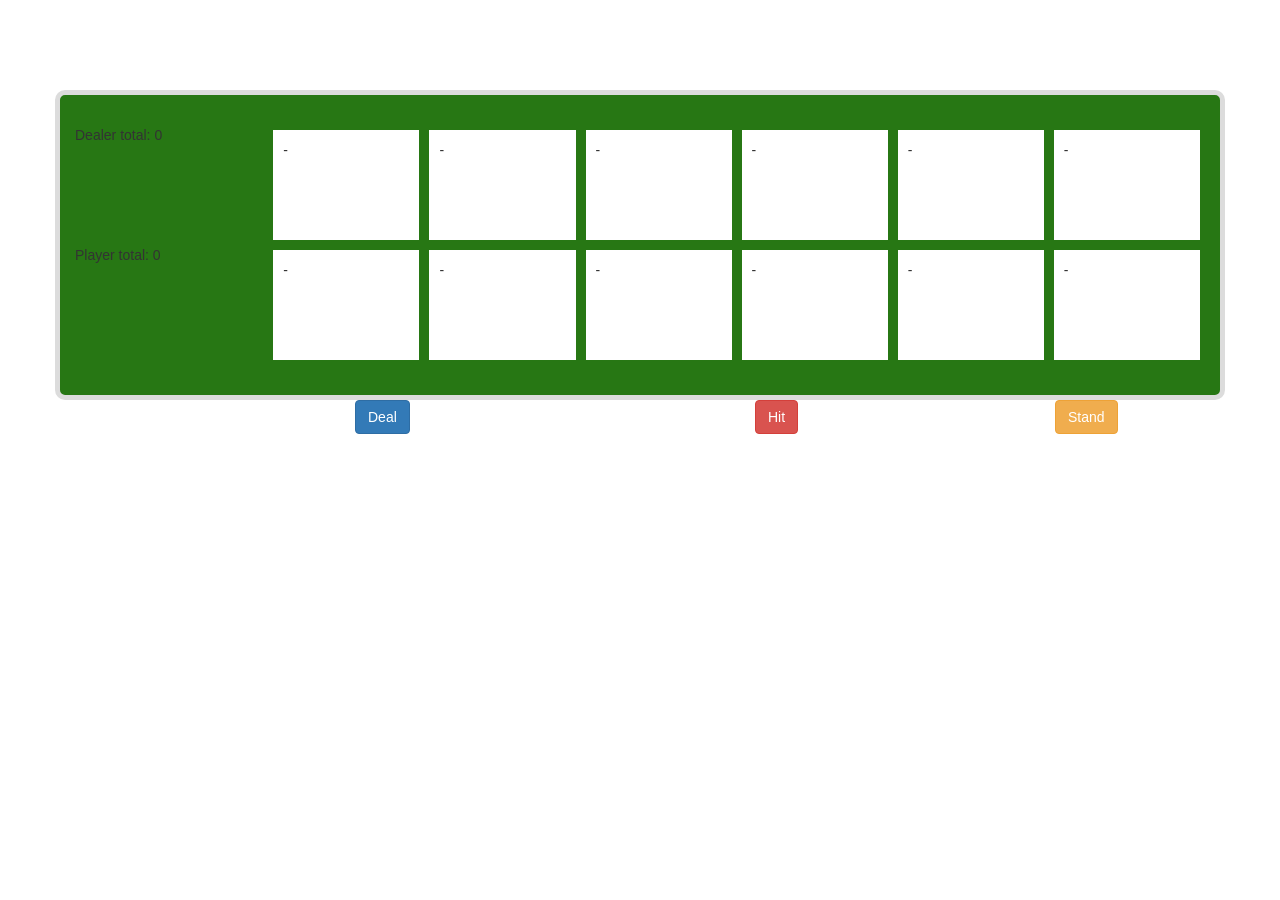
==== index.html @ 86b86dbf "Aces" ====
<!DOCTYPE html>
<html>
<head>
	<title>BlackJack</title>
	<link rel="stylesheet" type="text/css" href="css/bootstrap.min.css">
	<link rel="stylesheet" type="text/css" href="css/styles.css">

	<script type="text/javascript" src="js/jquery.min.js"></script>
	<script type="text/javascript" src="js/scripts.js"></script>

</head>
<body>

	<!-- Layout...
	1. Create an element for our table
	2. Make it green
	3. Give it a border (white)
	4. Create an element for the dealer's hand and player's hand
	5. Create an element for the dealer's total and the player's total
	6. Create an element inside each hand for each card (max of 6)
	7. Make a deal, hit, and stand button -->

	<div class="container">
		<div class="row message">
			
		</div>
		<div class="row">
			<div class="col-12-sm the-table">
				<div class="row">
					<div class="col-sm-12 dealer-hand-wrapper">
						<div class="col-sm-2 dealer-total-message">
							Dealer total: <span>0</span>
						</div>
						<div class="col-sm-10 dealer-cards">
							<!-- This is 10 columns of dealer-hand-wrapper.
							We will divide the 10 columns into 6, 1 2
							column width space for each card. -->
							<div class="card card-1 col-sm-2">-</div>
							<div class="card card-2 col-sm-2">-</div>
							<div class="card card-3 col-sm-2">-</div>
							<div class="card card-4 col-sm-2">-</div>
							<div class="card card-5 col-sm-2">-</div>
							<div class="card card-6 col-sm-2">-</div>
						</div>
					</div>
					<div class="col-sm-12 player-hand-wrapper">
						<div class="col-sm-2 player-total-message">
							Player total: <span>0</span>
						</div>
						<div class="col-sm-10 player-cards">
							<div class="card card-1 col-sm-2">-</div>
							<div class="card card-2 col-sm-2">-</div>
							<div class="card card-3 col-sm-2">-</div>
							<div class="card card-4 col-sm-2">-</div>
							<div class="card card-5 col-sm-2">-</div>
							<div class="card card-6 col-sm-2">-</div>
						</div>
					</div>
					</div>
				</div>
				<div class="row">
					<div class="col-sm-2 col-sm-offset-3">
						<button class="btn btn-primary deal-button">Deal</button>
					</div>
					<div class="col-sm-2 col-sm-offset-2">
						<button class="btn btn-danger hit-button">Hit</button>
					</div>
					<div class="col-sm-2 col-sm-offset-1">
						<button class="btn btn-warning stand-button">Stand</button>
					</div>
				</div>
			</div>
		</div>


	</div>

</body>
</html>
---- css/styles.css ----
.the-table{
	background-color: #277714;
	border: 5px solid #dcdcdc;
	border-radius: 10px;
	margin-top: 50px;
	padding: 30px 0px;
}

.message{
	min-height: 40px;
}

.card{
	height: 120px;
	background-color: #FFF;
	padding: 10px;
	border: 5px solid #277714;
}

.card img{
	max-height: 100%;
}
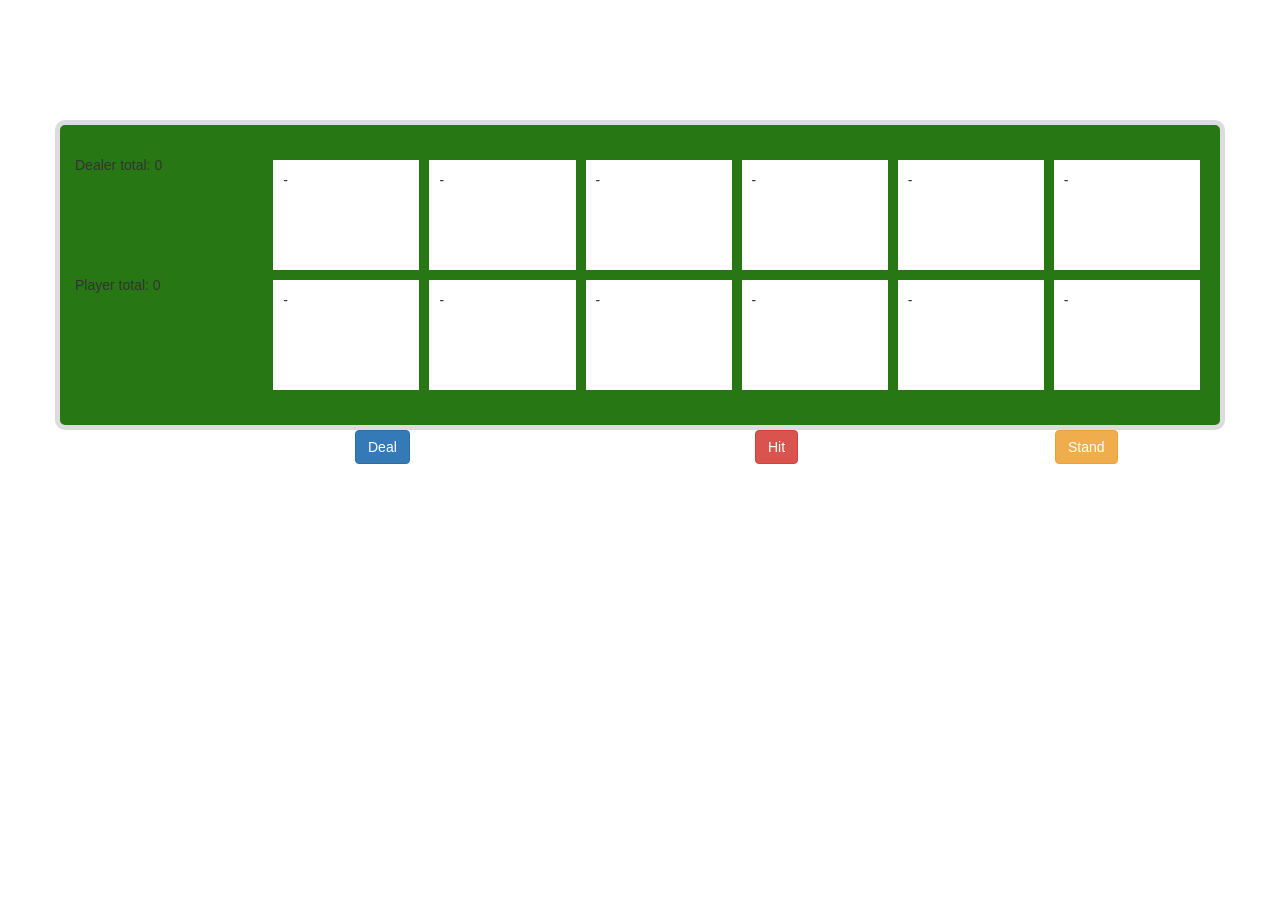
==== commit 96e267ed: "Aces" ====
--- a/index.html
+++ b/index.html
@@ -29,7 +29,7 @@
 				<div class="row">
 					<div class="col-sm-12 dealer-hand-wrapper">
 						<div class="col-sm-2 dealer-total-message">
-							Dealer total: <span>0</span>
+							Dealer total: <span class="dealer-total">0</span>
 						</div>
 						<div class="col-sm-10 dealer-cards">
 							<!-- This is 10 columns of dealer-hand-wrapper.
@@ -45,7 +45,7 @@
 					</div>
 					<div class="col-sm-12 player-hand-wrapper">
 						<div class="col-sm-2 player-total-message">
-							Player total: <span>0</span>
+							Player total: <span class="player-total">0</span>
 						</div>
 						<div class="col-sm-10 player-cards">
 							<div class="card card-1 col-sm-2">-</div>
--- a/css/styles.css
+++ b/css/styles.css
@@ -7,7 +7,7 @@
 }
 
 .message{
-	min-height: 40px;
+	min-height: 70px;
 }
 
 .card{
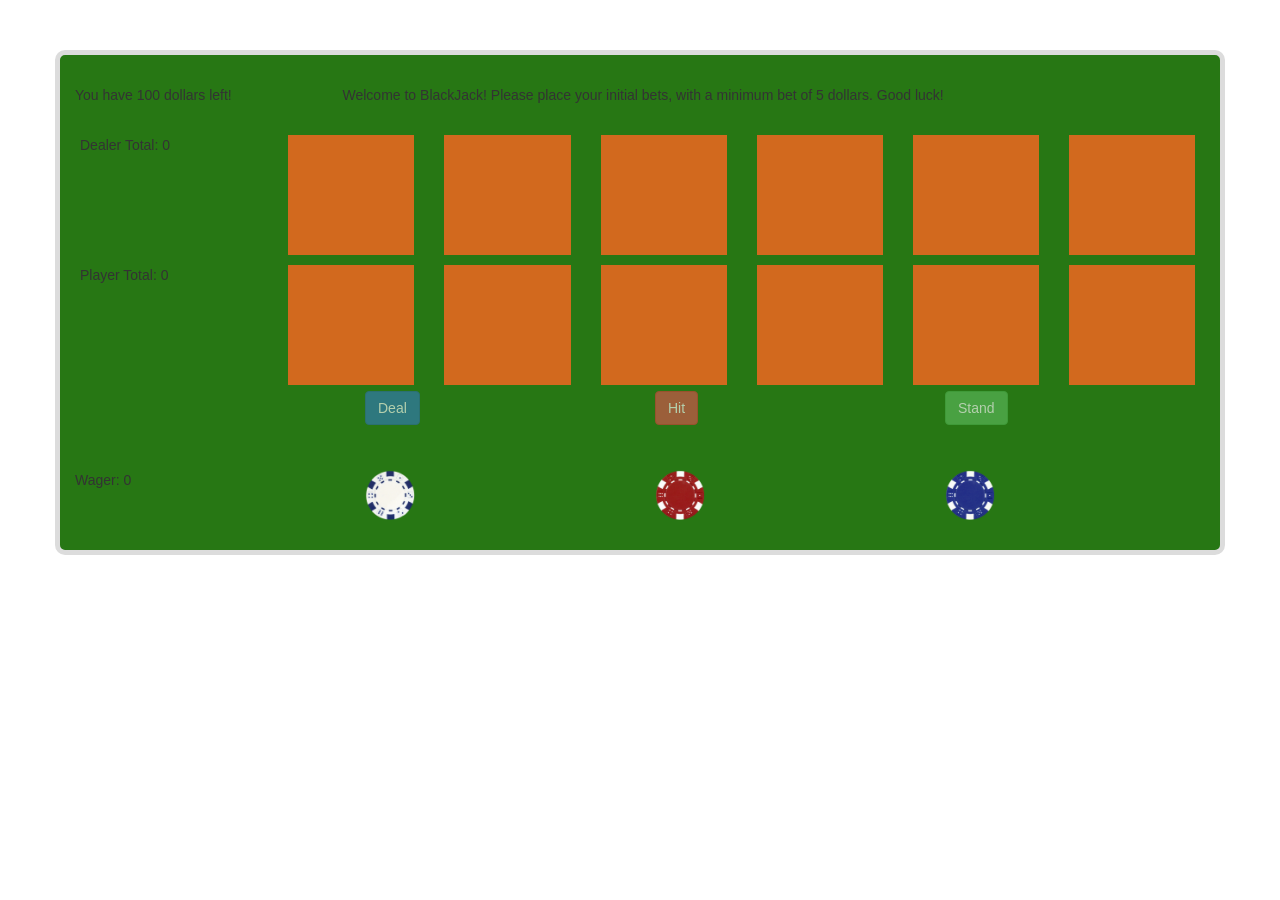
==== commit d2bfdc8d: "BlackJack game" ====
--- a/index.html
+++ b/index.html
@@ -2,6 +2,7 @@
 <html>
 <head>
 	<title>BlackJack</title>
+	
 	<link rel="stylesheet" type="text/css" href="css/bootstrap.min.css">
 	<link rel="stylesheet" type="text/css" href="css/styles.css">
 
@@ -11,69 +12,82 @@
 </head>
 <body>
 
-	<!-- Layout...
-	1. Create an element for our table
-	2. Make it green
-	3. Give it a border (white)
-	4. Create an element for the dealer's hand and player's hand
-	5. Create an element for the dealer's total and the player's total
-	6. Create an element inside each hand for each card (max of 6)
-	7. Make a deal, hit, and stand button -->
-
 	<div class="container">
-		<div class="row message">
-			
-		</div>
 		<div class="row">
-			<div class="col-12-sm the-table">
-				<div class="row">
-					<div class="col-sm-12 dealer-hand-wrapper">
-						<div class="col-sm-2 dealer-total-message">
-							Dealer total: <span class="dealer-total">0</span>
-						</div>
-						<div class="col-sm-10 dealer-cards">
-							<!-- This is 10 columns of dealer-hand-wrapper.
-							We will divide the 10 columns into 6, 1 2
-							column width space for each card. -->
-							<div class="card card-1 col-sm-2">-</div>
-							<div class="card card-2 col-sm-2">-</div>
-							<div class="card card-3 col-sm-2">-</div>
-							<div class="card card-4 col-sm-2">-</div>
-							<div class="card card-5 col-sm-2">-</div>
-							<div class="card card-6 col-sm-2">-</div>
-						</div>
+			<div class="col-sm-12 the-table">
+				<div class="row message-row col-sm-12">
+					<div class="col-sm-2">
+						<div>You have <span class="amount-left">100</span> dollars left!</div>
 					</div>
-					<div class="col-sm-12 player-hand-wrapper">
-						<div class="col-sm-2 player-total-message">
-							Player total: <span class="player-total">0</span>
-						</div>
-						<div class="col-sm-10 player-cards">
-							<div class="card card-1 col-sm-2">-</div>
-							<div class="card card-2 col-sm-2">-</div>
-							<div class="card card-3 col-sm-2">-</div>
-							<div class="card card-4 col-sm-2">-</div>
-							<div class="card card-5 col-sm-2">-</div>
-							<div class="card card-6 col-sm-2">-</div>
-						</div>
-					</div>
-					</div>
+					<div class="message col-sm-offset-3">Welcome to BlackJack! Please place your initial bets, with a minimum bet of 5 dollars. Good luck!</div>
 				</div>
 				<div class="row">
-					<div class="col-sm-2 col-sm-offset-3">
-						<button class="btn btn-primary deal-button">Deal</button>
-					</div>
-					<div class="col-sm-2 col-sm-offset-2">
-						<button class="btn btn-danger hit-button">Hit</button>
-					</div>
-					<div class="col-sm-2 col-sm-offset-1">
-						<button class="btn btn-warning stand-button">Stand</button>
-					</div>
-				</div>
-			</div>
-		</div>
+					<div class="row dealer-hand-wrapper col-sm-12">
+						<div class="col-sm-2">
+							Dealer Total: <span class="dealer-total">0</span>
+						</div><!-- Dealer total -->
+						<div class="col-sm-10 dealer-cards">
+							<div class="card card-1 col-sm-2"></div>
+							<div class="card card-2 col-sm-2"></div>
+							<div class="card card-3 col-sm-2"></div>
+							<div class="card card-4 col-sm-2"></div>
+							<div class="card card-5 col-sm-2"></div>
+							<div class="card card-6 col-sm-2"></div>
+						</div><!-- Dealer cards -->
+					</div><!-- dealer hand -->
+					<div class="row player-hand-wrapper col-sm-12">
+						<div class="col-sm-2">
+							Player Total: <span class="player-total">0</span>
+						</div><!-- Player total -->
+						<div class="col-sm-10 player-cards">
+							<div class="card card-1 col-sm-2"></div>
+							<div class="card card-2 col-sm-2"></div>
+							<div class="card card-3 col-sm-2"></div>
+							<div class="card card-4 col-sm-2"></div>
+							<div class="card card-5 col-sm-2"></div>
+							<div class="card card-6 col-sm-2"></div>
+						</div><!-- Player cards -->
+						<div class="col-sm-10 player-cards">
+							<div class="split-card split-card-1 col-sm-2"></div>
+							<div class="split-card split-card-2 col-sm-2"></div>
+							<div class="split-card split-card-3 col-sm-2"></div>
+							<div class="split-card split-card-4 col-sm-2"></div>
+							<div class="split-card split-card-5 col-sm-2"></div>
+							<div class="split-card split-card-6 col-sm-2"></div>
+						</div><!-- Split cards: only show if the player has split -->
 
-
-	</div>
+					</div><!-- dealer hand -->
+					</div><!-- player hand -->
+					<div class="row the-buttons">
+						<div class="col-sm-2 col-sm-offset-3">
+							<button class="btn btn-primary deal-button">Deal</button>
+						</div><!-- Deal -->
+						<div class="col-sm-2 col-sm-offset-1">
+							<button class="btn btn-danger hit-button">Hit</button>
+						</div><!-- Hit -->
+						<div class="col-sm-2 col-sm-offset-1">
+							<button class="btn btn-success stand-button">Stand</button>
+						</div><!-- Stand -->
+					</div><!-- the buttons -->
+					<div class="row the-chips">
+						<div class="col-sm-2">
+							Wager: <span class="wager-total">0</span>
+						</div><!-- Wager -->
+						<div class="col-sm-2 col-sm-offset-1">
+							<img class="one-dollar" src="images/1dollar.png">
+						</div><!-- Deal -->
+						<div class="col-sm-2 col-sm-offset-1">
+							<img class="five-dollar" src="images/5dollar.png">
+						</div><!-- Hit -->
+						<div class="col-sm-2 col-sm-offset-1">
+							<img class="ten-dollar" src="images/10dollar.png">
+						</div><!-- Chips -->
+						<div class="double-down"><img src="images/double-down.png" /></div>
+					</div><!-- the buttons -->
+				</div><!-- Another row -->
+			</div><!-- the table -->
+		</div><!-- Row -->
+	</div><!-- container -->
 
 </body>
 </html>
--- a/css/styles.css
+++ b/css/styles.css
@@ -1,22 +1,52 @@
 .the-table{
 	background-color: #277714;
-	border: 5px solid #dcdcdc;
+	border: 5px solid #DCDCDC;
 	border-radius: 10px;
 	margin-top: 50px;
 	padding: 30px 0px;
 }
 
-.message{
-	min-height: 70px;
+.message-row{
+	margin-bottom: 25px;
 }
 
 .card{
 	height: 120px;
-	background-color: #FFF;
-	padding: 10px;
-	border: 5px solid #277714;
+	border-left: 15px solid #277714;
+	border-right: 15px solid #277714;
+	background-color: #D2691E;
+	text-align: center;
+	/*padding: 20px 0px;*/
 }
 
 .card img{
+	max-width: 100%;
 	max-height: 100%;
+	margin: auto;
+}
+
+.dealer-hand-wrapper, .player-hand-wrapper{
+	margin-bottom: 20px;
+}
+
+.the-buttons{
+	margin: auto;
+}
+
+.the-chips{
+	height: 90px;
+	padding-top: 45px;
+	margin: auto;
+}
+
+.the-chips img{
+	max-width: 50px;
+}
+
+.dealer-hand-wrapper, .player-hand-wrapper{
+	margin: 5px;
+}
+
+.double-down img{
+	max-width: 80px;
 }
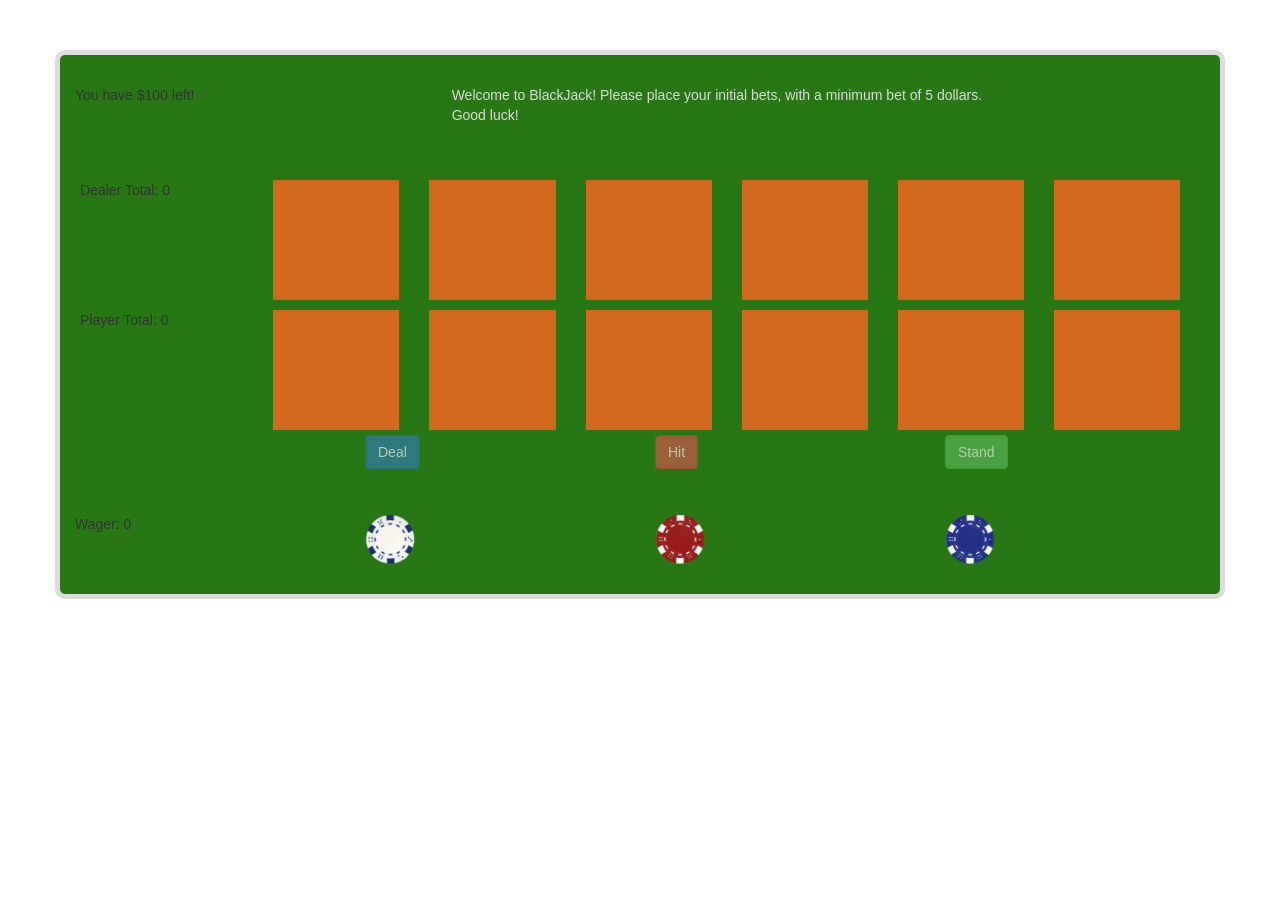
==== commit b14a1f6d: "Split" ====
--- a/index.html
+++ b/index.html
@@ -17,16 +17,17 @@
 			<div class="col-sm-12 the-table">
 				<div class="row message-row col-sm-12">
 					<div class="col-sm-2">
-						<div>You have <span class="amount-left">100</span> dollars left!</div>
+						<div>You have $<span class="amount-left">100</span> left!</div>
 					</div>
-					<div class="message col-sm-offset-3">Welcome to BlackJack! Please place your initial bets, with a minimum bet of 5 dollars. Good luck!</div>
+					<div class="message col-sm-6 col-sm-offset-2">Welcome to BlackJack! Please place your initial bets, with a minimum bet of 5 dollars. Good luck!</div>
+					<div class="split col-sm-2"><img src="images/split.png" /></div>
 				</div>
 				<div class="row">
 					<div class="row dealer-hand-wrapper col-sm-12">
 						<div class="col-sm-2">
 							Dealer Total: <span class="dealer-total">0</span>
 						</div><!-- Dealer total -->
-						<div class="col-sm-10 dealer-cards">
+						<div class="row col-sm-10 dealer-cards">
 							<div class="card card-1 col-sm-2"></div>
 							<div class="card card-2 col-sm-2"></div>
 							<div class="card card-3 col-sm-2"></div>
@@ -37,24 +38,38 @@
 					</div><!-- dealer hand -->
 					<div class="row player-hand-wrapper col-sm-12">
 						<div class="col-sm-2">
-							Player Total: <span class="player-total">0</span>
+							<div class="player-total-message">
+								Player Total: <span class="player-total">0</span><br />
+							</div>
+							<div class="split-btn-div1 split-btn">
+								<button class="btn btn-danger split-hit-button1">Hit</button>
+								<button class="btn btn-success split-stand-button1">Stand</button>
+							</div>
+							<div class="split-player-total-message">
+								<br /><span class="split-message">Split Total: <span class="split-total">0</span></span>
+							</div>
+							<div class="split-btn-div2 split-btn">
+								<button class="btn btn-danger split-hit-button2">Hit</button>
+								<button class="btn btn-success split-stand-button2">Stand</button>
+							</div>
 						</div><!-- Player total -->
-						<div class="col-sm-10 player-cards">
+						<div class="row col-sm-10 player-cards">
 							<div class="card card-1 col-sm-2"></div>
 							<div class="card card-2 col-sm-2"></div>
 							<div class="card card-3 col-sm-2"></div>
 							<div class="card card-4 col-sm-2"></div>
 							<div class="card card-5 col-sm-2"></div>
 							<div class="card card-6 col-sm-2"></div>
+							<div class="row col-sm-12 split-player-cards">
+								<div class="split-card split-card-1 col-sm-2"></div>
+								<div class="split-card split-card-2 col-sm-2"></div>
+								<div class="split-card split-card-3 col-sm-2"></div>
+								<div class="split-card split-card-4 col-sm-2"></div>
+								<div class="split-card split-card-5 col-sm-2"></div>
+								<div class="split-card split-card-6 col-sm-2"></div>
+							</div><!-- Split cards: only show if the player has split -->
 						</div><!-- Player cards -->
-						<div class="col-sm-10 player-cards">
-							<div class="split-card split-card-1 col-sm-2"></div>
-							<div class="split-card split-card-2 col-sm-2"></div>
-							<div class="split-card split-card-3 col-sm-2"></div>
-							<div class="split-card split-card-4 col-sm-2"></div>
-							<div class="split-card split-card-5 col-sm-2"></div>
-							<div class="split-card split-card-6 col-sm-2"></div>
-						</div><!-- Split cards: only show if the player has split -->
+						
 
 					</div><!-- dealer hand -->
 					</div><!-- player hand -->
--- a/css/styles.css
+++ b/css/styles.css
@@ -8,6 +8,11 @@
 
 .message-row{
 	margin-bottom: 25px;
+	height: 65px;
+}
+
+.message{
+	color: #DCDCDC;
 }
 
 .card{
@@ -19,7 +24,31 @@
 	/*padding: 20px 0px;*/
 }
 
+.player-cards{
+	position: relative;
+}
+
+.split-player-cards{
+	position: absolute;
+	top: 40px;
+}
+
+.split-card{
+	height: 120px;
+	border-left: 15px solid #277714;
+	border-right: 15px solid #277714;
+	background-color: none;
+	text-align: center;
+	/*padding: 20px 0px;*/
+}
+
 .card img{
+	max-width: 100%;
+	max-height: 100%;
+	margin: auto;
+}
+
+.split-card img{
 	max-width: 100%;
 	max-height: 100%;
 	margin: auto;
@@ -49,4 +78,8 @@
 
 .double-down img{
 	max-width: 80px;
+}
+
+.split img{
+	max-width: 80px;
 }
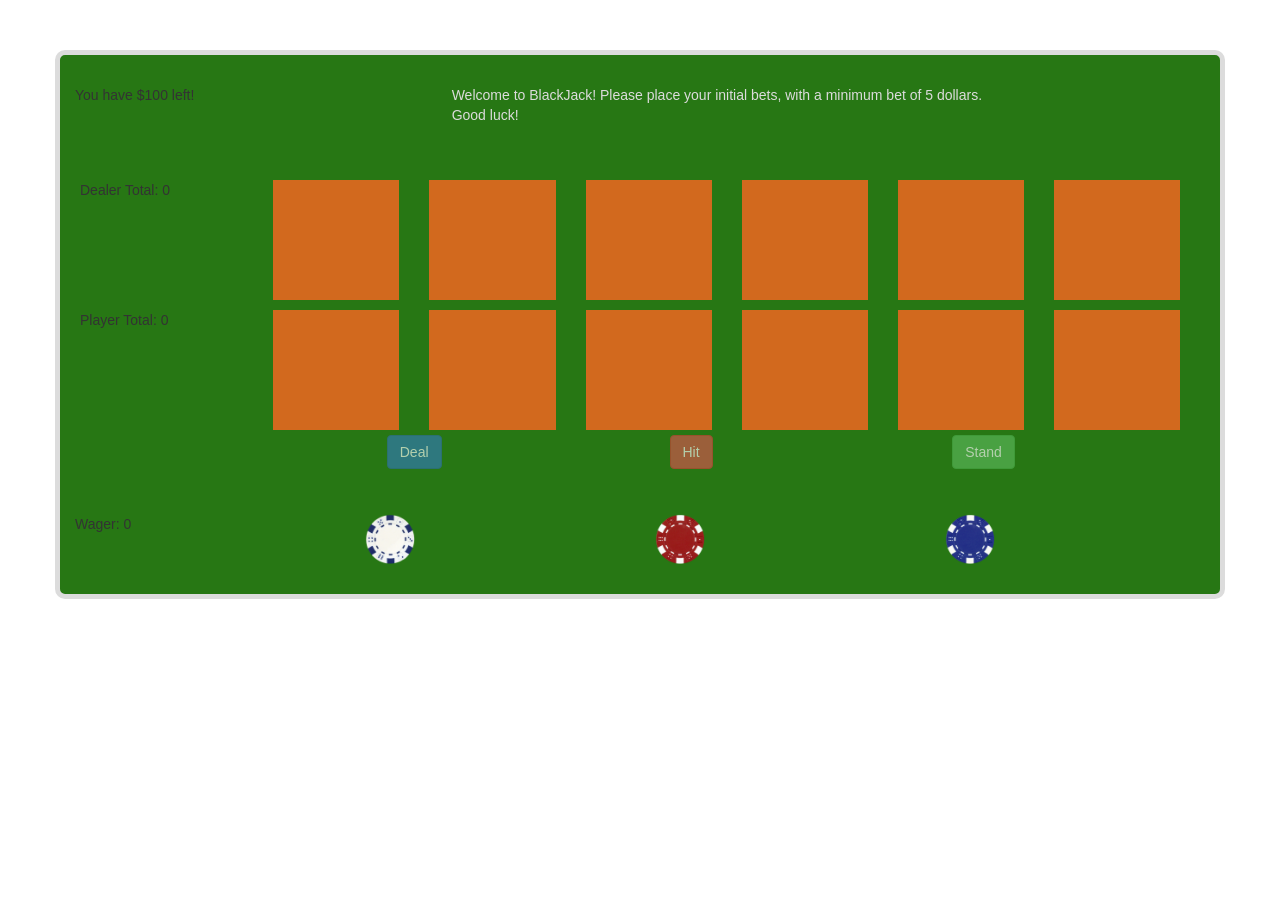
==== commit f0fa9834: "Split" ====
--- a/index.html
+++ b/index.html
@@ -20,7 +20,7 @@
 						<div>You have $<span class="amount-left">100</span> left!</div>
 					</div>
 					<div class="message col-sm-6 col-sm-offset-2">Welcome to BlackJack! Please place your initial bets, with a minimum bet of 5 dollars. Good luck!</div>
-					<div class="split col-sm-2"><img src="images/split.png" /></div>
+					<div class="split col-sm-2"></div>
 				</div>
 				<div class="row">
 					<div class="row dealer-hand-wrapper col-sm-12">
@@ -44,14 +44,14 @@
 							<div class="split-btn-div1 split-btn">
 								<button class="btn btn-danger split-hit-button1">Hit</button>
 								<button class="btn btn-success split-stand-button1">Stand</button>
-							</div>
+							</div><!-- Split buttons -->
 							<div class="split-player-total-message">
 								<br /><span class="split-message">Split Total: <span class="split-total">0</span></span>
 							</div>
 							<div class="split-btn-div2 split-btn">
 								<button class="btn btn-danger split-hit-button2">Hit</button>
 								<button class="btn btn-success split-stand-button2">Stand</button>
-							</div>
+							</div><!-- Split buttons -->
 						</div><!-- Player total -->
 						<div class="row col-sm-10 player-cards">
 							<div class="card card-1 col-sm-2"></div>
--- a/css/styles.css
+++ b/css/styles.css
@@ -60,6 +60,7 @@
 
 .the-buttons{
 	margin: auto;
+	padding-left: 29px;
 }
 
 .the-chips{
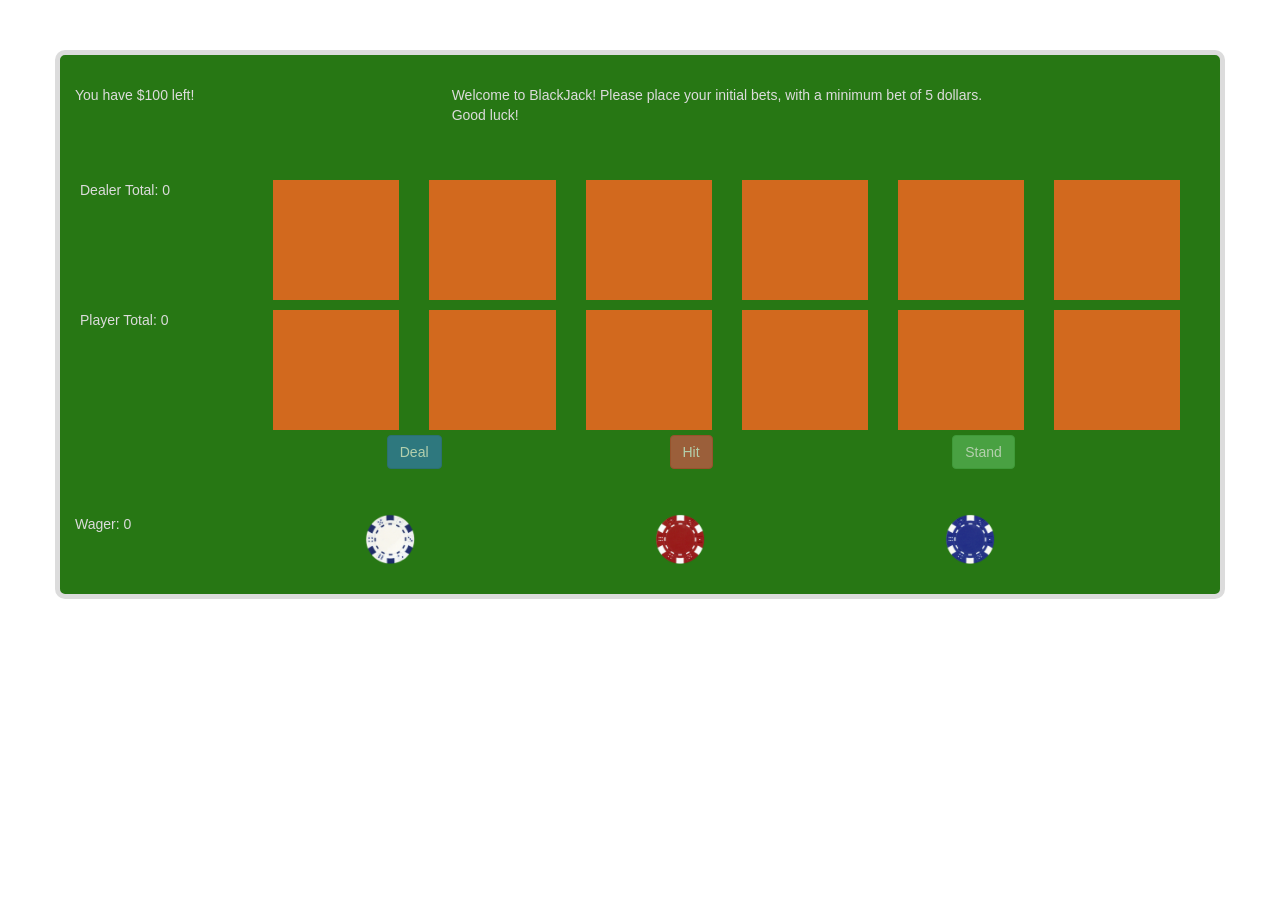
==== commit 9ddbf75c: "Deal button" ====
--- a/index.html
+++ b/index.html
@@ -17,15 +17,15 @@
 			<div class="col-sm-12 the-table">
 				<div class="row message-row col-sm-12">
 					<div class="col-sm-2">
-						<div>You have $<span class="amount-left">100</span> left!</div>
+						<div class="text">You have $<span class="amount-left text">100</span> left!</div>
 					</div>
 					<div class="message col-sm-6 col-sm-offset-2">Welcome to BlackJack! Please place your initial bets, with a minimum bet of 5 dollars. Good luck!</div>
 					<div class="split col-sm-2"></div>
 				</div>
 				<div class="row">
 					<div class="row dealer-hand-wrapper col-sm-12">
-						<div class="col-sm-2">
-							Dealer Total: <span class="dealer-total">0</span>
+						<div class="col-sm-2 text">
+							Dealer Total: <span class="dealer-total text">0</span>
 						</div><!-- Dealer total -->
 						<div class="row col-sm-10 dealer-cards">
 							<div class="card card-1 col-sm-2"></div>
@@ -38,15 +38,15 @@
 					</div><!-- dealer hand -->
 					<div class="row player-hand-wrapper col-sm-12">
 						<div class="col-sm-2">
-							<div class="player-total-message">
-								Player Total: <span class="player-total">0</span><br />
+							<div class="player-total-message text">
+								Player Total: <span class="player-total text">0</span><br />
 							</div>
 							<div class="split-btn-div1 split-btn">
 								<button class="btn btn-danger split-hit-button1">Hit</button>
 								<button class="btn btn-success split-stand-button1">Stand</button>
 							</div><!-- Split buttons -->
 							<div class="split-player-total-message">
-								<br /><span class="split-message">Split Total: <span class="split-total">0</span></span>
+								<br /><span class="split-message text">Split Total: <span class="split-total text">0</span></span>
 							</div>
 							<div class="split-btn-div2 split-btn">
 								<button class="btn btn-danger split-hit-button2">Hit</button>
@@ -85,8 +85,8 @@
 						</div><!-- Stand -->
 					</div><!-- the buttons -->
 					<div class="row the-chips">
-						<div class="col-sm-2">
-							Wager: <span class="wager-total">0</span>
+						<div class="col-sm-2 text">
+							Wager: <span class="wager-total text">0</span>
 						</div><!-- Wager -->
 						<div class="col-sm-2 col-sm-offset-1">
 							<img class="one-dollar" src="images/1dollar.png">
--- a/css/styles.css
+++ b/css/styles.css
@@ -9,6 +9,10 @@
 .message-row{
 	margin-bottom: 25px;
 	height: 65px;
+}
+
+.text{
+	color: #DCDCDC;
 }
 
 .message{
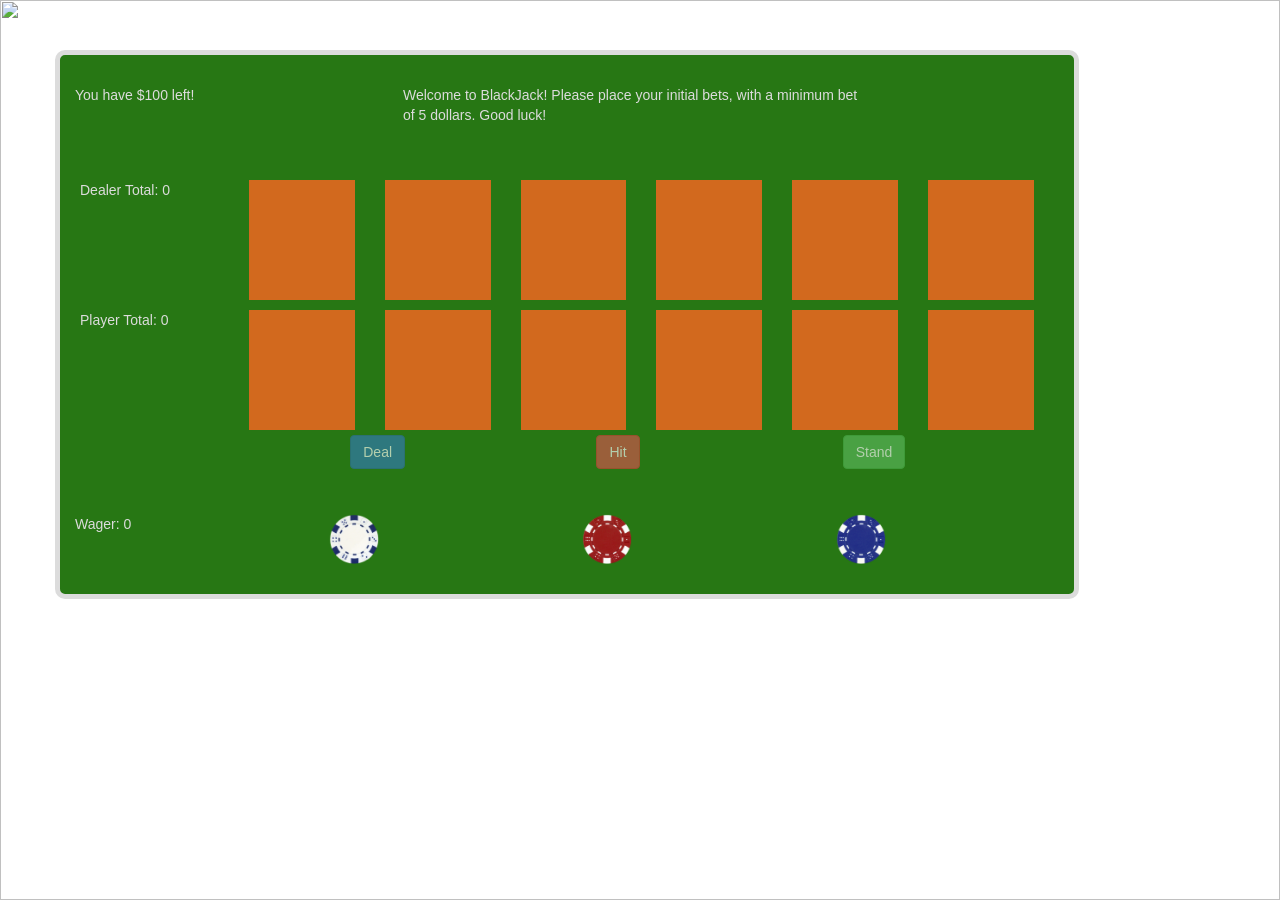
==== commit 4a0310e8: "animate" ====
--- a/index.html
+++ b/index.html
@@ -7,102 +7,105 @@
 	<link rel="stylesheet" type="text/css" href="css/styles.css">
 
 	<script type="text/javascript" src="js/jquery.min.js"></script>
+	<script src="https://maxcdn.bootstrapcdn.com/bootstrap/3.3.7/js/bootstrap.min.js" integrity="sha384-Tc5IQib027qvyjSMfHjOMaLkfuWVxZxUPnCJA7l2mCWNIpG9mGCD8wGNIcPD7Txa" crossorigin="anonymous"></script>
 	<script type="text/javascript" src="js/scripts.js"></script>
 
 </head>
 <body>
+	<div class="ocean">
+		<img class="ocean-pic" src="https://static.pexels.com/photos/63340/pexels-photo-63340.jpeg">
+		<div class="container">
+			<div class="row sandbox">
+				<div class="col-sm-12 the-table">
+					<div class="row message-row col-sm-12">
+						<div class="col-sm-2">
+							<div class="text">You have $<span class="amount-left text">100</span> left!</div>
+						</div>
+						<div class="message col-sm-6 col-sm-offset-2">Welcome to BlackJack! Please place your initial bets, with a minimum bet of 5 dollars. Good luck!</div>
+						<div class="split col-sm-2"></div>
+					</div>
+					<div class="row">
+						<div class="row dealer-hand-wrapper col-sm-12">
+							<div class="col-sm-2 text">
+								Dealer Total: <span class="dealer-total text">0</span>
+							</div><!-- Dealer total -->
+							<div class="row col-sm-10 dealer-cards">
+								<div class="card card-1 col-sm-2"></div>
+								<div class="card card-2 col-sm-2"></div>
+								<div class="card card-3 col-sm-2"></div>
+								<div class="card card-4 col-sm-2"></div>
+								<div class="card card-5 col-sm-2"></div>
+								<div class="card card-6 col-sm-2"></div>
+							</div><!-- Dealer cards -->
+						</div><!-- dealer hand -->
+						<div class="row player-hand-wrapper col-sm-12">
+							<div class="col-sm-2">
+								<div class="player-total-message text">
+									Player Total: <span class="player-total text">0</span><br />
+								</div>
+								<div class="split-btn-div1 split-btn">
+									<button class="btn btn-danger split-hit-button1">Hit</button>
+									<button class="btn btn-success split-stand-button1">Stand</button>
+								</div><!-- Split buttons -->
+								<div class="split-player-total-message">
+									<br /><span class="split-message text">Split Total: <span class="split-total text">0</span></span>
+								</div>
+								<div class="split-btn-div2 split-btn">
+									<button class="btn btn-danger split-hit-button2">Hit</button>
+									<button class="btn btn-success split-stand-button2">Stand</button>
+								</div><!-- Split buttons -->
+							</div><!-- Player total -->
+							<div class="row col-sm-10 player-cards">
+								<div class="card card-1 col-sm-2"></div>
+								<div class="card card-2 col-sm-2"></div>
+								<div class="card card-3 col-sm-2"></div>
+								<div class="card card-4 col-sm-2"></div>
+								<div class="card card-5 col-sm-2"></div>
+								<div class="card card-6 col-sm-2"></div>
+								<div class="row col-sm-12 split-player-cards">
+									<div class="split-card split-card-1 col-sm-2"></div>
+									<div class="split-card split-card-2 col-sm-2"></div>
+									<div class="split-card split-card-3 col-sm-2"></div>
+									<div class="split-card split-card-4 col-sm-2"></div>
+									<div class="split-card split-card-5 col-sm-2"></div>
+									<div class="split-card split-card-6 col-sm-2"></div>
+								</div><!-- Split cards: only show if the player has split -->
+							</div><!-- Player cards -->
+							
 
-	<div class="container">
-		<div class="row">
-			<div class="col-sm-12 the-table">
-				<div class="row message-row col-sm-12">
-					<div class="col-sm-2">
-						<div class="text">You have $<span class="amount-left text">100</span> left!</div>
+						</div><!-- dealer hand -->
+						</div><!-- player hand -->
+						<div class="row the-buttons">
+							<div class="col-sm-2 col-sm-offset-3">
+								<button class="btn btn-primary deal-button">Deal</button>
+							</div><!-- Deal -->
+							<div class="col-sm-2 col-sm-offset-1">
+								<button class="btn btn-danger hit-button">Hit</button>
+							</div><!-- Hit -->
+							<div class="col-sm-2 col-sm-offset-1">
+								<button class="btn btn-success stand-button">Stand</button>
+							</div><!-- Stand -->
+						</div><!-- the buttons -->
+						<div class="row the-chips">
+							<div class="col-sm-2 text">
+								Wager: <span class="wager-total text">0</span>
+							</div><!-- Wager -->
+							<div class="col-sm-2 col-sm-offset-1" data-toggle="tooltip" data-placement="left" title="$1">
+								<img class="one-dollar" src="images/1dollar.png">
+							</div><!-- $1 -->
+							<div class="col-sm-2 col-sm-offset-1" data-toggle="tooltip" data-placement="left" title="$5">
+								<img class="five-dollar" src="images/5dollar.png">
+							</div><!-- $5 -->
+							<div class="col-sm-2 col-sm-offset-1" data-toggle="tooltip" data-placement="left" title="$10">
+								<img class="ten-dollar" src="images/10dollar.png">
+							</div><!-- $10 -->
+							<div class="double-down"><img src="images/double-down.png" /></div>
+						</div><!-- the buttons -->
 					</div>
-					<div class="message col-sm-6 col-sm-offset-2">Welcome to BlackJack! Please place your initial bets, with a minimum bet of 5 dollars. Good luck!</div>
-					<div class="split col-sm-2"></div>
-				</div>
-				<div class="row">
-					<div class="row dealer-hand-wrapper col-sm-12">
-						<div class="col-sm-2 text">
-							Dealer Total: <span class="dealer-total text">0</span>
-						</div><!-- Dealer total -->
-						<div class="row col-sm-10 dealer-cards">
-							<div class="card card-1 col-sm-2"></div>
-							<div class="card card-2 col-sm-2"></div>
-							<div class="card card-3 col-sm-2"></div>
-							<div class="card card-4 col-sm-2"></div>
-							<div class="card card-5 col-sm-2"></div>
-							<div class="card card-6 col-sm-2"></div>
-						</div><!-- Dealer cards -->
-					</div><!-- dealer hand -->
-					<div class="row player-hand-wrapper col-sm-12">
-						<div class="col-sm-2">
-							<div class="player-total-message text">
-								Player Total: <span class="player-total text">0</span><br />
-							</div>
-							<div class="split-btn-div1 split-btn">
-								<button class="btn btn-danger split-hit-button1">Hit</button>
-								<button class="btn btn-success split-stand-button1">Stand</button>
-							</div><!-- Split buttons -->
-							<div class="split-player-total-message">
-								<br /><span class="split-message text">Split Total: <span class="split-total text">0</span></span>
-							</div>
-							<div class="split-btn-div2 split-btn">
-								<button class="btn btn-danger split-hit-button2">Hit</button>
-								<button class="btn btn-success split-stand-button2">Stand</button>
-							</div><!-- Split buttons -->
-						</div><!-- Player total -->
-						<div class="row col-sm-10 player-cards">
-							<div class="card card-1 col-sm-2"></div>
-							<div class="card card-2 col-sm-2"></div>
-							<div class="card card-3 col-sm-2"></div>
-							<div class="card card-4 col-sm-2"></div>
-							<div class="card card-5 col-sm-2"></div>
-							<div class="card card-6 col-sm-2"></div>
-							<div class="row col-sm-12 split-player-cards">
-								<div class="split-card split-card-1 col-sm-2"></div>
-								<div class="split-card split-card-2 col-sm-2"></div>
-								<div class="split-card split-card-3 col-sm-2"></div>
-								<div class="split-card split-card-4 col-sm-2"></div>
-								<div class="split-card split-card-5 col-sm-2"></div>
-								<div class="split-card split-card-6 col-sm-2"></div>
-							</div><!-- Split cards: only show if the player has split -->
-						</div><!-- Player cards -->
-						
-
-					</div><!-- dealer hand -->
-					</div><!-- player hand -->
-					<div class="row the-buttons">
-						<div class="col-sm-2 col-sm-offset-3">
-							<button class="btn btn-primary deal-button">Deal</button>
-						</div><!-- Deal -->
-						<div class="col-sm-2 col-sm-offset-1">
-							<button class="btn btn-danger hit-button">Hit</button>
-						</div><!-- Hit -->
-						<div class="col-sm-2 col-sm-offset-1">
-							<button class="btn btn-success stand-button">Stand</button>
-						</div><!-- Stand -->
-					</div><!-- the buttons -->
-					<div class="row the-chips">
-						<div class="col-sm-2 text">
-							Wager: <span class="wager-total text">0</span>
-						</div><!-- Wager -->
-						<div class="col-sm-2 col-sm-offset-1">
-							<img class="one-dollar" src="images/1dollar.png">
-						</div><!-- Deal -->
-						<div class="col-sm-2 col-sm-offset-1">
-							<img class="five-dollar" src="images/5dollar.png">
-						</div><!-- Hit -->
-						<div class="col-sm-2 col-sm-offset-1">
-							<img class="ten-dollar" src="images/10dollar.png">
-						</div><!-- Chips -->
-						<div class="double-down"><img src="images/double-down.png" /></div>
-					</div><!-- the buttons -->
-				</div><!-- Another row -->
-			</div><!-- the table -->
-		</div><!-- Row -->
-	</div><!-- container -->
-
+					</div><!-- Another row -->
+				</div><!-- the table -->
+			</div><!-- Row -->
+		</div><!-- container -->
+	</div>
 </body>
 </html>
--- a/css/styles.css
+++ b/css/styles.css
@@ -1,9 +1,27 @@
+.ocean{
+	position: relative;
+}
+
+.ocean-pic{
+	position: absolute;
+	width: 100vw;
+	height: 100vh;
+}
+
+.sandbox{
+	perspective: 500px;
+	position: relative;
+}
+
 .the-table{
+	position: absolute;
 	background-color: #277714;
 	border: 5px solid #DCDCDC;
 	border-radius: 10px;
-	margin-top: 50px;
+	margin: 50px auto 0 auto;
 	padding: 30px 0px;
+	max-width: 80vw;
+	transform-style: preserve-3d;
 }
 
 .message-row{
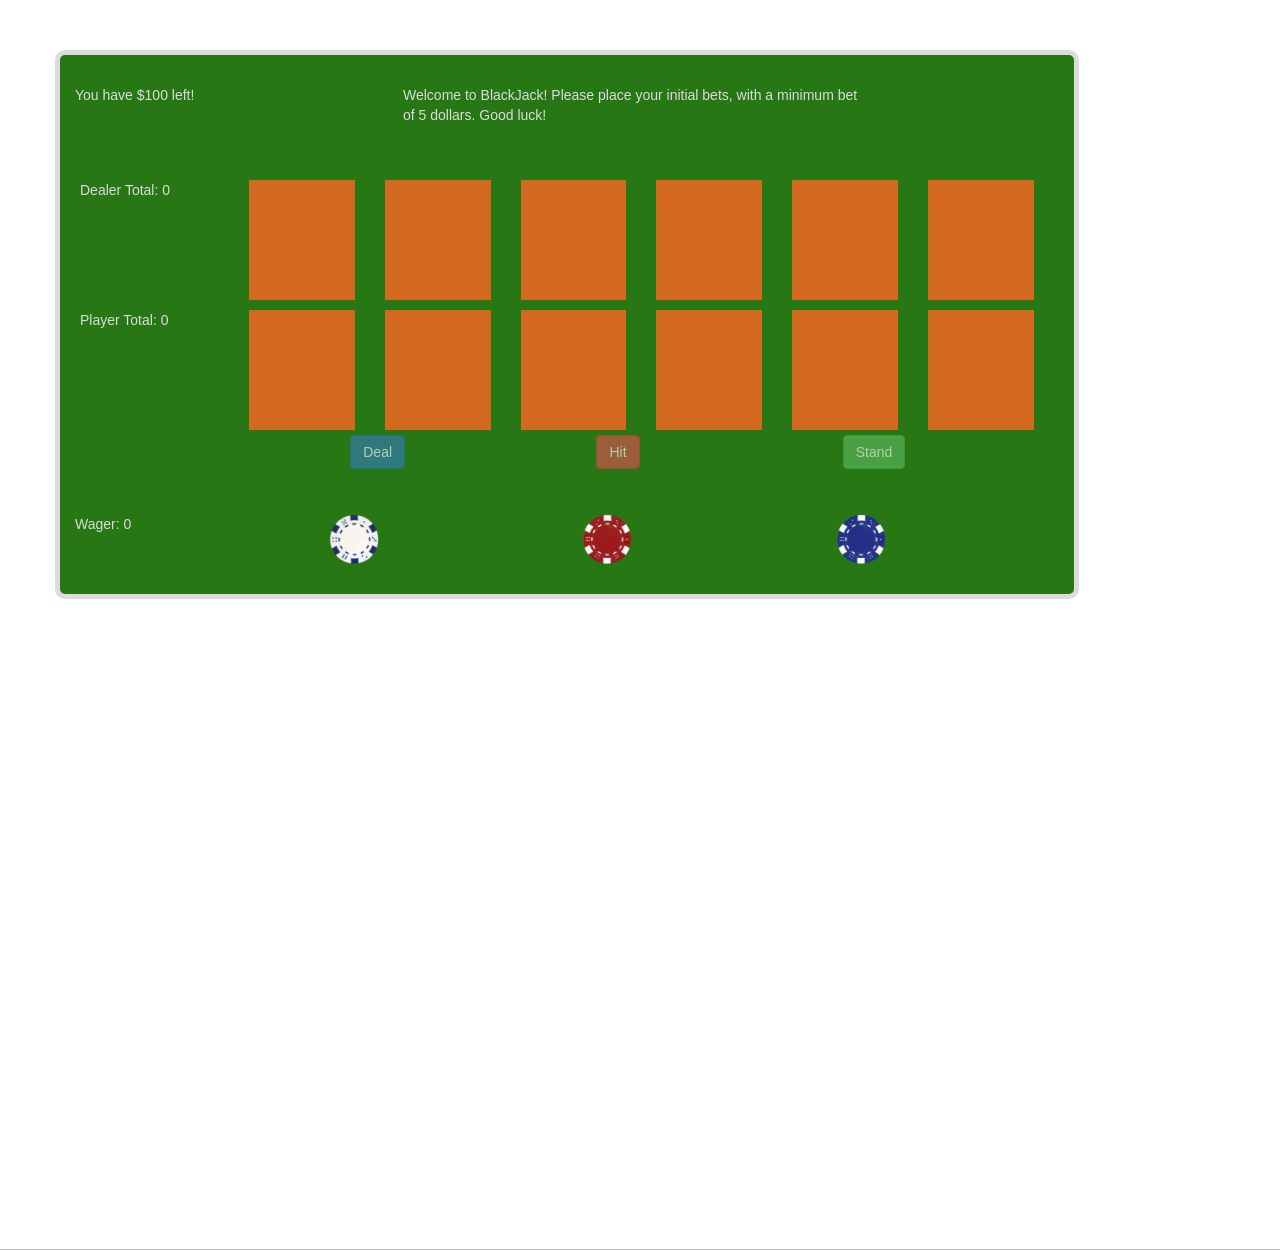
==== commit b9437c02: "Betting" ====
--- a/index.html
+++ b/index.html
@@ -12,7 +12,7 @@
 
 </head>
 <body>
-	<div class="ocean">
+	<div class="container-fluid">
 		<img class="ocean-pic" src="https://static.pexels.com/photos/63340/pexels-photo-63340.jpeg">
 		<div class="container">
 			<div class="row sandbox">
@@ -90,13 +90,13 @@
 							<div class="col-sm-2 text">
 								Wager: <span class="wager-total text">0</span>
 							</div><!-- Wager -->
-							<div class="col-sm-2 col-sm-offset-1" data-toggle="tooltip" data-placement="left" title="$1">
+							<div class="col-sm-2 col-sm-offset-1 money" data-toggle="tooltip" data-placement="left" title="$1">
 								<img class="one-dollar" src="images/1dollar.png">
 							</div><!-- $1 -->
-							<div class="col-sm-2 col-sm-offset-1" data-toggle="tooltip" data-placement="left" title="$5">
+							<div class="col-sm-2 col-sm-offset-1 money" data-toggle="tooltip" data-placement="left" title="$5">
 								<img class="five-dollar" src="images/5dollar.png">
 							</div><!-- $5 -->
-							<div class="col-sm-2 col-sm-offset-1" data-toggle="tooltip" data-placement="left" title="$10">
+							<div class="col-sm-2 col-sm-offset-1 money" data-toggle="tooltip" data-placement="left" title="$10">
 								<img class="ten-dollar" src="images/10dollar.png">
 							</div><!-- $10 -->
 							<div class="double-down"><img src="images/double-down.png" /></div>
--- a/css/styles.css
+++ b/css/styles.css
@@ -1,11 +1,35 @@
-.ocean{
+@keyframes tilt{
+	0%{transform: rotateZ(.5deg);}*/
+	10%{transform: rotateZ(.1deg);}
+	35%{transform: rotateZ(-.5deg);}
+	45%{transform: rotateZ(.5deg);}
+	60%{transform: rotateZ(-.5deg);}
+	75%{transform: rotateZ(.5deg);}
+	90%{transform: rotateZ(-.5deg);}
+	100%{transform: rotateZ(.5deg);}
+}
+ @keyframes antitilt{
+ 	0%{transform: rotateZ(-.5deg);}*/
+	10%{transform: rotateZ(-.1deg);}
+	35%{transform: rotateZ(.5deg);}
+	45%{transform: rotateZ(-.5deg);}
+	60%{transform: rotateZ(.5deg);}
+	75%{transform: rotateZ(-.5deg);}
+	90%{transform: rotateZ(.5deg);}
+	100%{transform: rotateZ(-.5deg);}
+ }
+
+.container-fluid{
 	position: relative;
+	animation: tilt 15s infinite;
 }
 
 .ocean-pic{
 	position: absolute;
-	width: 100vw;
-	height: 100vh;
+	width: 150vw;
+	height: 150vh;
+	margin-left: -100px;
+	margin-top: -100px;
 }
 
 .sandbox{
@@ -14,6 +38,7 @@
 }
 
 .the-table{
+	/*background-image: url("http://www.sashco.com/wp-content/uploads/2015/05/Wood-prep-types.png");*/
 	position: absolute;
 	background-color: #277714;
 	border: 5px solid #DCDCDC;
@@ -22,6 +47,7 @@
 	padding: 30px 0px;
 	max-width: 80vw;
 	transform-style: preserve-3d;
+	animation: antitilt 15s infinite;
 }
 
 .message-row{
